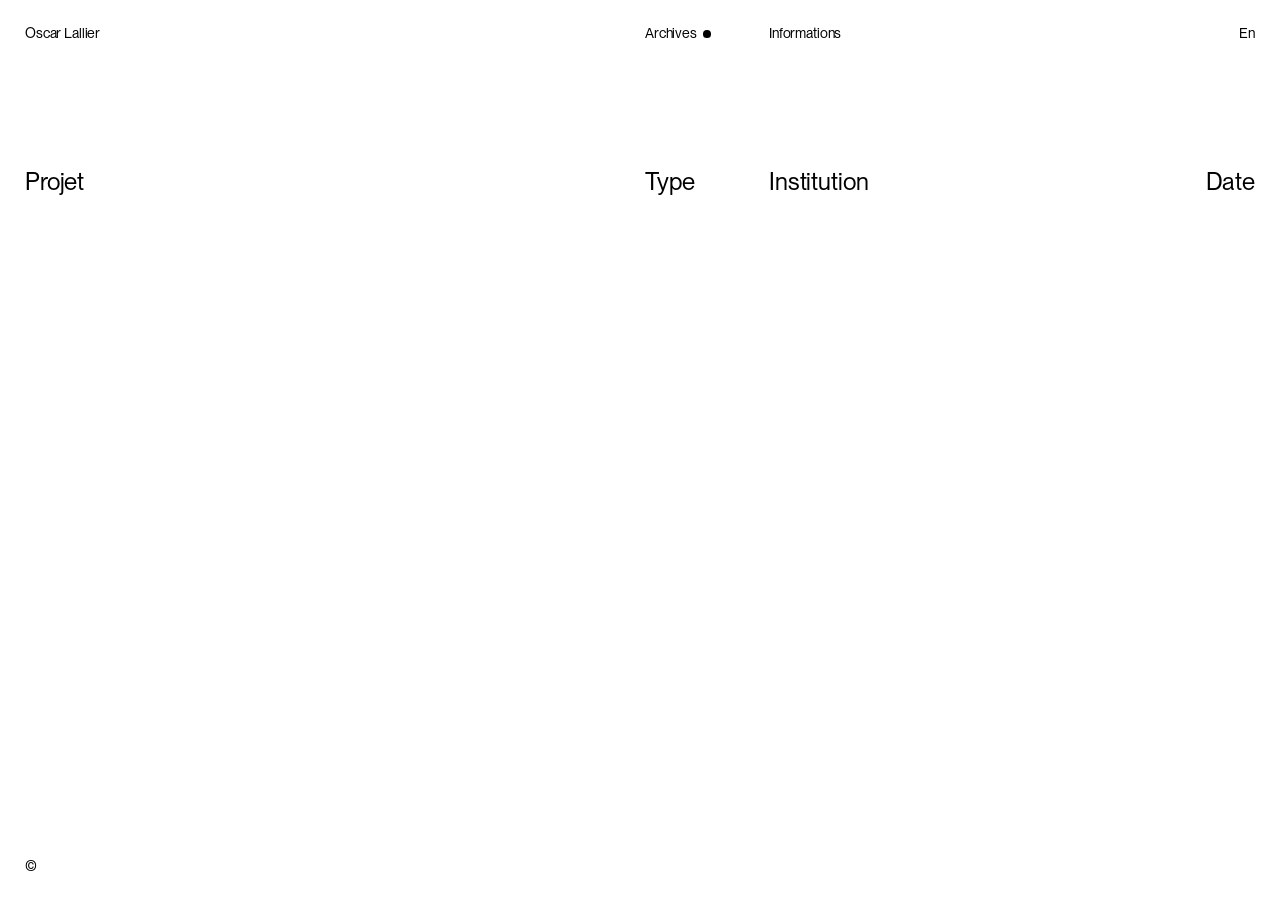
==== archives/index.html @ 4878b38a "Rename archives_index.html to index.html" ====
<!DOCTYPE html>
<!-- Save this as  archives/index.html  (delete the old root-level archives.html) -->
<html lang="fr">
<head>
  <meta charset="UTF-8">
  <meta name="viewport" content="width=device-width, initial-scale=1.0">
  <title>Archives — Oscar Lallier</title>
  <link rel="stylesheet" href="/css/style.css">
</head>
<body data-page="archives">
  <canvas id="grid-canvas"></canvas>

  <div class="page-grid">
    <a class="nav-item nav-name"     data-nav="index"        href="/">Oscar Lallier</a>
    <a class="nav-item nav-archives" data-nav="archives"     href="/archives/"         data-i18n="nav_archives">Archives</a>
    <a class="nav-item nav-info"     data-nav="informations" href="/informations.html" data-i18n="nav_info">Informations</a>
    <button class="nav-item nav-lang" id="lang-toggle" type="button">En</button>

    <!-- Column headers (Type / Institution / Date are identical in FR & EN) -->
    <div class="col-head head-project" data-i18n="col_project">Projet</div>
    <div class="col-head head-type">Type</div>
    <div class="col-head head-institution">Institution</div>
    <div class="col-head head-date">Date</div>

    <!-- Project list — rendered from js/projects.js -->
    <div class="project-list" id="project-list"></div>

    <span class="footer">©</span>
  </div>

  <script src="/js/projects.js"></script>
  <script src="/js/main.js"></script>
</body>
</html>
---- css/style.css ----
/* oslal — v0.4  →  css/style.css */

@font-face {
  font-family: 'PP Neue Montreal';
  src: url('../assets/fonts/PPNeueMontreal-Regular.otf') format('opentype');
  font-weight: 400;
  font-style: normal;
  font-display: swap;
}

:root {
  --guide: #00ff00;
  --fg: #000000;
  --bg: #ffffff;
  /* Grid — keep in sync with GRID in js/main.js */
  --gutter: 10px;
  --margin: 25px;
  /* Column titles / headings — ~1.5x the 14px body text */
  --head-size: 24px;
}

* { margin: 0; padding: 0; box-sizing: border-box; }

html, body { width: 100%; height: 100%; }

body {
  background: var(--bg);
  color: var(--fg);
  font-family: 'PP Neue Montreal', 'Helvetica Neue', Helvetica, Arial, sans-serif;
  font-size: 14px;
  letter-spacing: -0.01em;   /* -10 per-mille tracking */
  line-height: 1.2;
  -webkit-font-smoothing: antialiased;
}

/* Landing is a single viewport (no scroll) */
body[data-page="index"] { overflow: hidden; }

/* ---------- Welcome model: full-screen canvas so zoom isn't clipped ---------- */
#model {
  position: fixed;
  inset: 0;
  width: 100vw;
  height: 100vh;
  z-index: 0;
  background-color: transparent;
  --progress-bar-color: transparent;
}

/* ---------- Page grid: 10 cols x 6 rows, 25px margin, 10px gutter ---------- */
.page-grid {
  position: relative;
  z-index: 1;
  height: 100vh;
  display: grid;
  grid-template-columns: repeat(10, 1fr);
  grid-template-rows: repeat(6, 1fr);
  gap: var(--gutter);
  padding: var(--margin);
  pointer-events: none;        /* clicks/drag pass through to the model behind */
}

/* ---------- Navigation ---------- */
.nav-item {
  align-self: start;
  pointer-events: auto;        /* nav itself stays interactive */
  color: var(--fg);
  text-decoration: none;
  font: inherit;
  letter-spacing: inherit;
  background: none;
  border: none;
  cursor: pointer;
  transition: opacity 0.15s;
}
.nav-item:hover { opacity: 0.5; }

.nav-name     { grid-column: 1;  grid-row: 1; }
.nav-archives { grid-column: 6;  grid-row: 1; }
.nav-info     { grid-column: 7;  grid-row: 1; }
.nav-lang     { grid-column: 10; grid-row: 1; justify-self: end; }

/* Active-page indicator — filled circle */
.nav-item.active::after {
  content: '';
  display: inline-block;
  width: 0.55em;
  height: 0.55em;
  margin-left: 0.45em;
  border-radius: 50%;
  background: var(--fg);
  vertical-align: 0.02em;
}

/* ---------- Archives: column headers (row 2, ~1.5x body) ---------- */
.col-head {
  grid-row: 2;
  align-self: start;
  font-size: var(--head-size);
}
.head-project     { grid-column: 1 / span 5; }
.head-type        { grid-column: 6; }
.head-institution { grid-column: 7 / span 2; }
.head-date        { grid-column: 10; justify-self: end; }

/* ---------- Archives: project list (rows 3–5) ---------- */
.project-list {
  grid-column: 1 / span 10;
  grid-row: 3 / span 3;
  overflow-y: auto;
}
.project-row {
  display: grid;
  grid-template-columns: repeat(10, 1fr);
  gap: var(--gutter);
}
.project-row > * { min-width: 0; }
.p-name { grid-column: 1 / span 6; }
.p-type { grid-column: 7; }
.p-inst { grid-column: 8 / span 2; }
.p-date { grid-column: 10; text-align: right; }
.p-name a { color: inherit; text-decoration: none; }
.p-name a:hover { opacity: 0.5; }

/* ---------- Informations: temporary placeholder ---------- */
.info-soon {
  grid-column: 6 / span 5;     /* cols 6–10 */
  grid-row: 3;
  align-self: start;
  font-size: var(--head-size);
}

/* ---------- Project page (archives/<slug>/) ---------- */
.project-title  { grid-column: 1 / span 6; grid-row: 2; align-self: start; font-size: var(--head-size); font-weight: 400; }
.project-meta   { grid-column: 1 / span 6; grid-row: 3; align-self: start; }
.project-body   { grid-column: 1 / span 6; grid-row: 4 / span 2; align-self: start; }
.project-images { grid-column: 7 / span 4; grid-row: 2 / span 4; align-self: start; overflow-y: auto; }
.project-images img { width: 100%; display: block; margin-bottom: var(--gutter); }

/* ---------- Footer ---------- */
.footer {
  grid-column: 1;
  grid-row: 6;
  align-self: end;
}

/* ---------- Grid overlay ---------- */
#grid-canvas {
  position: fixed;
  top: 0;
  left: 0;
  pointer-events: none;
  opacity: 0;
  transition: opacity 0.15s;
  z-index: 100;
}
#grid-canvas.visible { opacity: 1; }
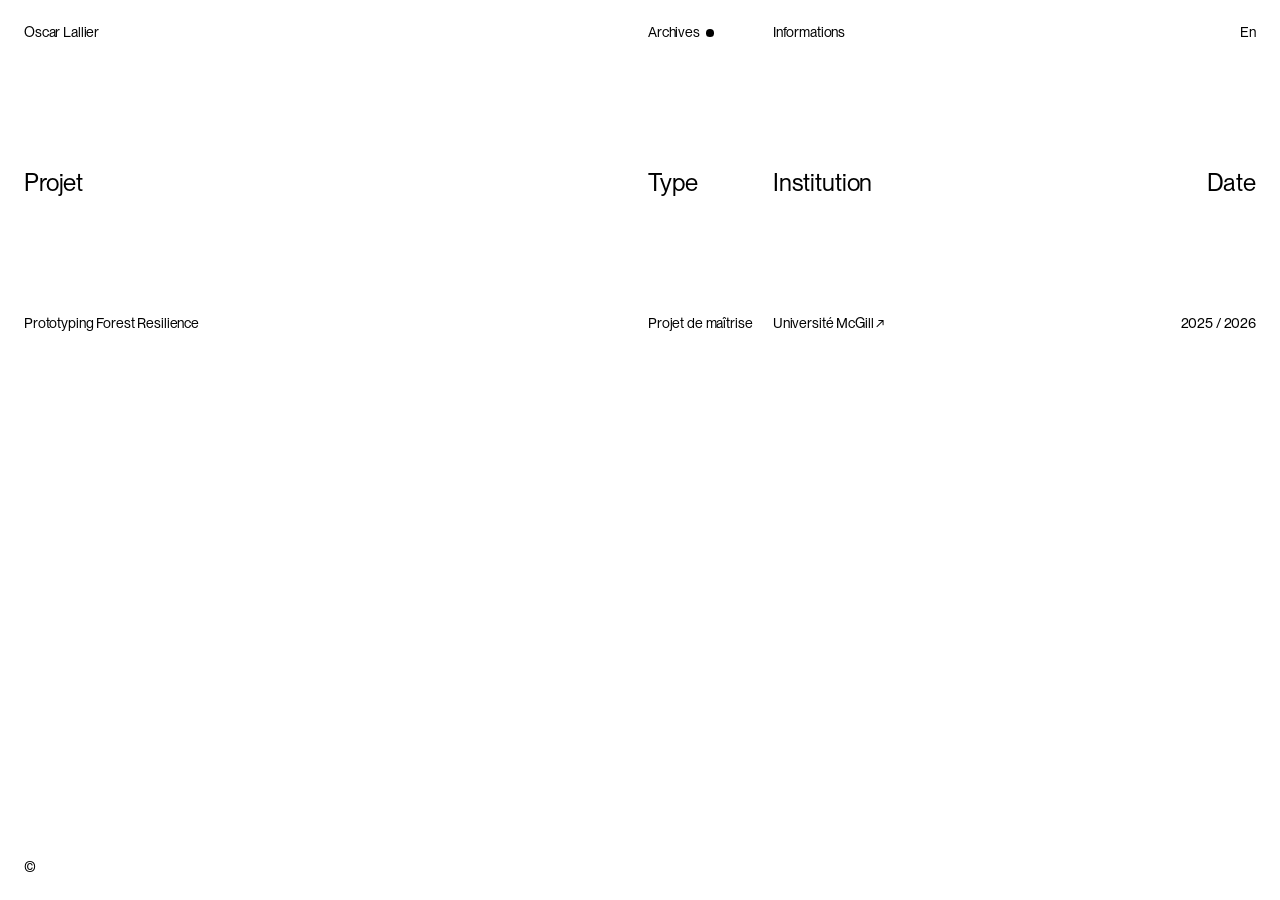
==== commit 97ccaaae: "0.5.0 archives index html" ====
--- a/archives/index.html
+++ b/archives/index.html
@@ -1,5 +1,4 @@
 <!DOCTYPE html>
-<!-- Save this as  archives/index.html  (delete the old root-level archives.html) -->
 <html lang="fr">
 <head>
   <meta charset="UTF-8">
@@ -12,22 +11,23 @@
 
   <div class="page-grid">
     <a class="nav-item nav-name"     data-nav="index"        href="/">Oscar Lallier</a>
-    <a class="nav-item nav-archives" data-nav="archives"     href="/archives/"         data-i18n="nav_archives">Archives</a>
-    <a class="nav-item nav-info"     data-nav="informations" href="/informations.html" data-i18n="nav_info">Informations</a>
+    <a class="nav-item nav-archives" data-nav="archives"     href="/archives/"        data-i18n="nav_archives">Archives</a>
+    <a class="nav-item nav-info"     data-nav="informations" href="/informations/"    data-i18n="nav_info">Informations</a>
     <button class="nav-item nav-lang" id="lang-toggle" type="button">En</button>
 
-    <!-- Column headers (Type / Institution / Date are identical in FR & EN) -->
-    <div class="col-head head-project" data-i18n="col_project">Projet</div>
-    <div class="col-head head-type">Type</div>
-    <div class="col-head head-institution">Institution</div>
-    <div class="col-head head-date">Date</div>
+    <!-- Column headers -->
+    <div class="col-head head-project"     data-i18n="col_project">Projet</div>
+    <div class="col-head head-type"        data-i18n="col_type">Type</div>
+    <div class="col-head head-institution" data-i18n="col_institution">Institution</div>
+    <div class="col-head head-date"        data-i18n="col_date">Date</div>
 
     <!-- Project list — rendered from js/projects.js -->
     <div class="project-list" id="project-list"></div>
 
-    <span class="footer">©</span>
+    <span class="footer">©<span class="full">&nbsp;2026 Oscar Lallier</span></span>
   </div>
 
+  <script src="/js/institutions.js"></script>
   <script src="/js/projects.js"></script>
   <script src="/js/main.js"></script>
 </body>
--- a/css/style.css
+++ b/css/style.css
@@ -1,8 +1,8 @@
-/* oslal — v0.4  →  css/style.css */
+/* oslal — v0.5.0  →  css/style.css */
 
 @font-face {
   font-family: 'PP Neue Montreal';
-  src: url('../assets/fonts/PPNeueMontreal-Regular.otf') format('opentype');
+  src: url('/assets/fonts/PPNeueMontreal-Regular.otf') format('opentype');
   font-weight: 400;
   font-style: normal;
   font-display: swap;
@@ -12,31 +12,41 @@
   --guide: #00ff00;
   --fg: #000000;
   --bg: #ffffff;
+  --muted: #888888;
+
   /* Grid — keep in sync with GRID in js/main.js */
-  --gutter: 10px;
-  --margin: 25px;
-  /* Column titles / headings — ~1.5x the 14px body text */
-  --head-size: 24px;
+  --gutter: 16px;
+  --margin: 24px;
+
+  /* Row height — JS overrides this with a px value on load/resize.
+     Fallback mirrors the same formula: (100vh - 2*margin - 5*gutter)/6. */
+  --row-h: calc((100vh - 48px - 80px) / 6);
+
+  /* Typography scale */
+  --head-size:  24px;   /* column headers, section headings */
+  --title-size: 64px;   /* project title */
+  --sub-size:   16px;   /* subtitles */
+  --body-size:  10px;   /* dense body copy */
 }
 
 * { margin: 0; padding: 0; box-sizing: border-box; }
 
-html, body { width: 100%; height: 100%; }
+html, body { width: 100%; min-height: 100%; }
 
 body {
   background: var(--bg);
   color: var(--fg);
   font-family: 'PP Neue Montreal', 'Helvetica Neue', Helvetica, Arial, sans-serif;
   font-size: 14px;
-  letter-spacing: -0.01em;   /* -10 per-mille tracking */
+  letter-spacing: -0.01em;
   line-height: 1.2;
   -webkit-font-smoothing: antialiased;
 }
 
 /* Landing is a single viewport (no scroll) */
-body[data-page="index"] { overflow: hidden; }
-
-/* ---------- Welcome model: full-screen canvas so zoom isn't clipped ---------- */
+body[data-page="index"] { overflow: hidden; height: 100%; }
+
+/* ---------- Welcome model: full-screen, fades in on load ---------- */
 #model {
   position: fixed;
   inset: 0;
@@ -45,25 +55,45 @@
   z-index: 0;
   background-color: transparent;
   --progress-bar-color: transparent;
-}
-
-/* ---------- Page grid: 10 cols x 6 rows, 25px margin, 10px gutter ---------- */
+  opacity: 0;
+  transition: opacity 0.6s ease;
+}
+#model.loaded { opacity: 1; }
+
+/* ---------- Page grid: 10 cols, 24px margin, 16px gutter ---------- */
 .page-grid {
   position: relative;
   z-index: 1;
-  height: 100vh;
   display: grid;
   grid-template-columns: repeat(10, 1fr);
-  grid-template-rows: repeat(6, 1fr);
   gap: var(--gutter);
   padding: var(--margin);
-  pointer-events: none;        /* clicks/drag pass through to the model behind */
+  min-height: 100vh;
+  pointer-events: none;        /* clicks pass through to the model behind */
+}
+
+/* Landing: fixed 6 rows filling the viewport */
+body[data-page="index"] .page-grid {
+  height: 100vh;
+  grid-template-rows: repeat(6, var(--row-h));
+}
+
+/* Scrolling pages: rows snap to the same square-ish height, grow as needed */
+body[data-page="archives"] .page-grid,
+body[data-page="informations"] .page-grid,
+body[data-page="project"] .page-grid {
+  grid-auto-rows: var(--row-h);
+}
+
+/* Archives: nav (1) + headers (2) fixed, list (3) absorbs slack, footer follows */
+body[data-page="archives"] .page-grid {
+  grid-template-rows: var(--row-h) var(--row-h) minmax(var(--row-h), 1fr);
 }
 
 /* ---------- Navigation ---------- */
 .nav-item {
   align-self: start;
-  pointer-events: auto;        /* nav itself stays interactive */
+  pointer-events: auto;
   color: var(--fg);
   text-decoration: none;
   font: inherit;
@@ -92,7 +122,16 @@
   vertical-align: 0.02em;
 }
 
-/* ---------- Archives: column headers (row 2, ~1.5x body) ---------- */
+/* ---------- External link arrow ---------- */
+.ext-link {
+  color: inherit;
+  text-decoration: none;
+  pointer-events: auto;
+}
+.ext-link::after { content: '\2197'; margin-left: 0.15em; }   /* ↗ */
+.ext-link:hover { text-decoration: underline; }
+
+/* ---------- Archives: column headers (row 2) ---------- */
 .col-head {
   grid-row: 2;
   align-self: start;
@@ -103,50 +142,208 @@
 .head-institution { grid-column: 7 / span 2; }
 .head-date        { grid-column: 10; justify-self: end; }
 
-/* ---------- Archives: project list (rows 3–5) ---------- */
+/* ---------- Archives: project list (row 3, grows) ---------- */
 .project-list {
   grid-column: 1 / span 10;
-  grid-row: 3 / span 3;
-  overflow-y: auto;
+  grid-row: 3;
+  align-self: start;
+  pointer-events: auto;
+  position: relative;
 }
 .project-row {
   display: grid;
   grid-template-columns: repeat(10, 1fr);
   gap: var(--gutter);
+  padding: 0.15em 0;
 }
 .project-row > * { min-width: 0; }
-.p-name { grid-column: 1 / span 6; }
-.p-type { grid-column: 7; }
-.p-inst { grid-column: 8 / span 2; }
+.p-name { grid-column: 1 / span 5; }
+.p-type { grid-column: 6; }
+.p-inst { grid-column: 7 / span 2; }
 .p-date { grid-column: 10; text-align: right; }
 .p-name a { color: inherit; text-decoration: none; }
-.p-name a:hover { opacity: 0.5; }
-
-/* ---------- Informations: temporary placeholder ---------- */
+.p-name a:hover { text-decoration: underline; }
+
+/* Hover preview floating over the list */
+#list-preview {
+  position: absolute;
+  top: 0;
+  left: 41.5%;                 /* roughly over columns 5–7 */
+  width: 26%;
+  pointer-events: none;
+  opacity: 0;
+  transition: opacity 0.18s ease;
+  z-index: 5;
+}
+#list-preview.visible { opacity: 1; }
+#list-preview img { width: 100%; display: block; }
+
+/* ---------- Informations ---------- */
 .info-soon {
-  grid-column: 6 / span 5;     /* cols 6–10 */
+  grid-column: 6 / span 5;
   grid-row: 3;
   align-self: start;
   font-size: var(--head-size);
 }
 
+.info-section { pointer-events: auto; align-self: start; }
+.info-section .label {
+  font-size: var(--body-size);
+  text-transform: uppercase;
+  letter-spacing: 0.04em;
+  color: var(--muted);
+  margin-bottom: 0.6em;
+}
+.info-section ul { list-style: none; }
+.info-section li { margin-bottom: 0.5em; }
+.info-section .sub { color: var(--muted); }
+.info-section a { color: inherit; }
+
+.info-contact   { grid-column: 1 / span 4;  grid-row: 2; }
+.info-experience{ grid-column: 1 / span 5;  grid-row: 3; }
+.info-education { grid-column: 1 / span 5;  grid-row: 4; }
+.info-awards    { grid-column: 6 / span 5;  grid-row: 3 / span 2; }
+
 /* ---------- Project page (archives/<slug>/) ---------- */
-.project-title  { grid-column: 1 / span 6; grid-row: 2; align-self: start; font-size: var(--head-size); font-weight: 400; }
-.project-meta   { grid-column: 1 / span 6; grid-row: 3; align-self: start; }
-.project-body   { grid-column: 1 / span 6; grid-row: 4 / span 2; align-self: start; }
-.project-images { grid-column: 7 / span 4; grid-row: 2 / span 4; align-self: start; overflow-y: auto; }
-.project-images img { width: 100%; display: block; margin-bottom: var(--gutter); }
-
-/* ---------- Footer ---------- */
+.project-title {
+  grid-column: 1 / span 5;
+  grid-row: 2;
+  align-self: end;
+  font-size: var(--title-size);
+  font-weight: 400;
+  line-height: 1.0;
+  letter-spacing: -0.02em;
+  pointer-events: auto;
+}
+.project-award {
+  grid-column: 6 / span 3;
+  grid-row: 2;
+  align-self: end;
+  pointer-events: auto;
+}
+.project-collaborators {
+  grid-column: 9 / span 2;
+  grid-row: 2;
+  align-self: end;
+  justify-self: end;
+  text-align: right;
+  color: var(--muted);
+  pointer-events: auto;
+}
+
+/* Main image — square focal point, left half */
+.project-main-image {
+  grid-column: 1 / span 5;
+  grid-row: 3 / span 3;
+  align-self: start;
+  pointer-events: auto;
+}
+.project-main-image img {
+  width: 100%;
+  display: block;
+  object-fit: cover;
+}
+
+/* Right column: metadata + subtitle + flowing body, grows with content */
+.project-info {
+  grid-column: 6 / span 5;
+  grid-row: 3;
+  align-self: start;
+  pointer-events: auto;
+}
+
+/* Metadata strip mirrors the 5 right-hand columns */
+.project-meta {
+  display: grid;
+  grid-template-columns: repeat(5, 1fr);
+  gap: var(--gutter);
+  margin-bottom: 1.5em;
+}
+.pm-type { grid-column: 1; }
+.pm-inst { grid-column: 2 / span 3; }
+.pm-date { grid-column: 5; text-align: right; }
+.project-meta .ml {
+  display: block;
+  font-size: var(--body-size);
+  text-transform: uppercase;
+  letter-spacing: 0.04em;
+  color: var(--muted);
+  margin-bottom: 0.4em;
+}
+
+.project-subtitle {
+  font-size: var(--sub-size);
+  margin-bottom: 1.2em;
+}
+.project-body {
+  font-size: var(--body-size);
+  line-height: 1.5;
+  column-count: 2;
+  column-gap: var(--gutter);
+}
+.project-body p { margin-bottom: 0.8em; }
+
+/* Extra images flow full-width below */
+.project-extra {
+  grid-column: 1 / span 10;
+  align-self: start;
+  pointer-events: auto;
+  margin-top: var(--gutter);
+}
+.project-extra img { width: 100%; display: block; margin-bottom: var(--gutter); }
+
+/* ---------- Footer (© expands on click) ---------- */
 .footer {
-  grid-column: 1;
+  grid-column: 1 / span 4;
   grid-row: 6;
   align-self: end;
-}
+  pointer-events: auto;
+  cursor: pointer;
+  user-select: none;
+  white-space: nowrap;
+}
+body[data-page="archives"] .footer,
+body[data-page="informations"] .footer,
+body[data-page="project"] .footer { grid-row: auto; }
+
+.footer .full {
+  display: inline-block;
+  max-width: 0;
+  overflow: hidden;
+  vertical-align: bottom;
+  opacity: 0;
+  transition: max-width 0.4s ease, opacity 0.3s ease;
+}
+.footer.open .full { max-width: 30ch; opacity: 1; }
+
+/* ---------- Reveal animations ---------- */
+.reveal {
+  opacity: 0;
+  transform: translateY(8px);
+  transition: opacity 0.5s ease, transform 0.5s ease;
+  transition-delay: calc(var(--i, 0) * 40ms);
+}
+.reveal.in-view { opacity: 1; transform: none; }
+
+/* Nav fade/slide on load */
+@keyframes navIn {
+  from { opacity: 0; transform: translateY(-6px); }
+  to   { opacity: 1; transform: none; }
+}
+.nav-item {
+  animation: navIn 0.5s ease both;
+}
+.nav-name     { animation-delay: 0.00s; }
+.nav-archives { animation-delay: 0.06s; }
+.nav-info     { animation-delay: 0.12s; }
+.nav-lang     { animation-delay: 0.18s; }
+
+/* Project title rises in */
+.project-title { animation: navIn 0.6s ease both; animation-delay: 0.1s; }
 
 /* ---------- Grid overlay ---------- */
 #grid-canvas {
-  position: fixed;
+  position: absolute;
   top: 0;
   left: 0;
   pointer-events: none;
@@ -155,3 +352,11 @@
   z-index: 100;
 }
 #grid-canvas.visible { opacity: 1; }
+
+/* ---------- Reduced motion ---------- */
+@media (prefers-reduced-motion: reduce) {
+  #model { opacity: 1; transition: none; }
+  .reveal { opacity: 1; transform: none; transition: none; }
+  .nav-item, .project-title { animation: none; }
+  .footer .full { transition: none; }
+}
